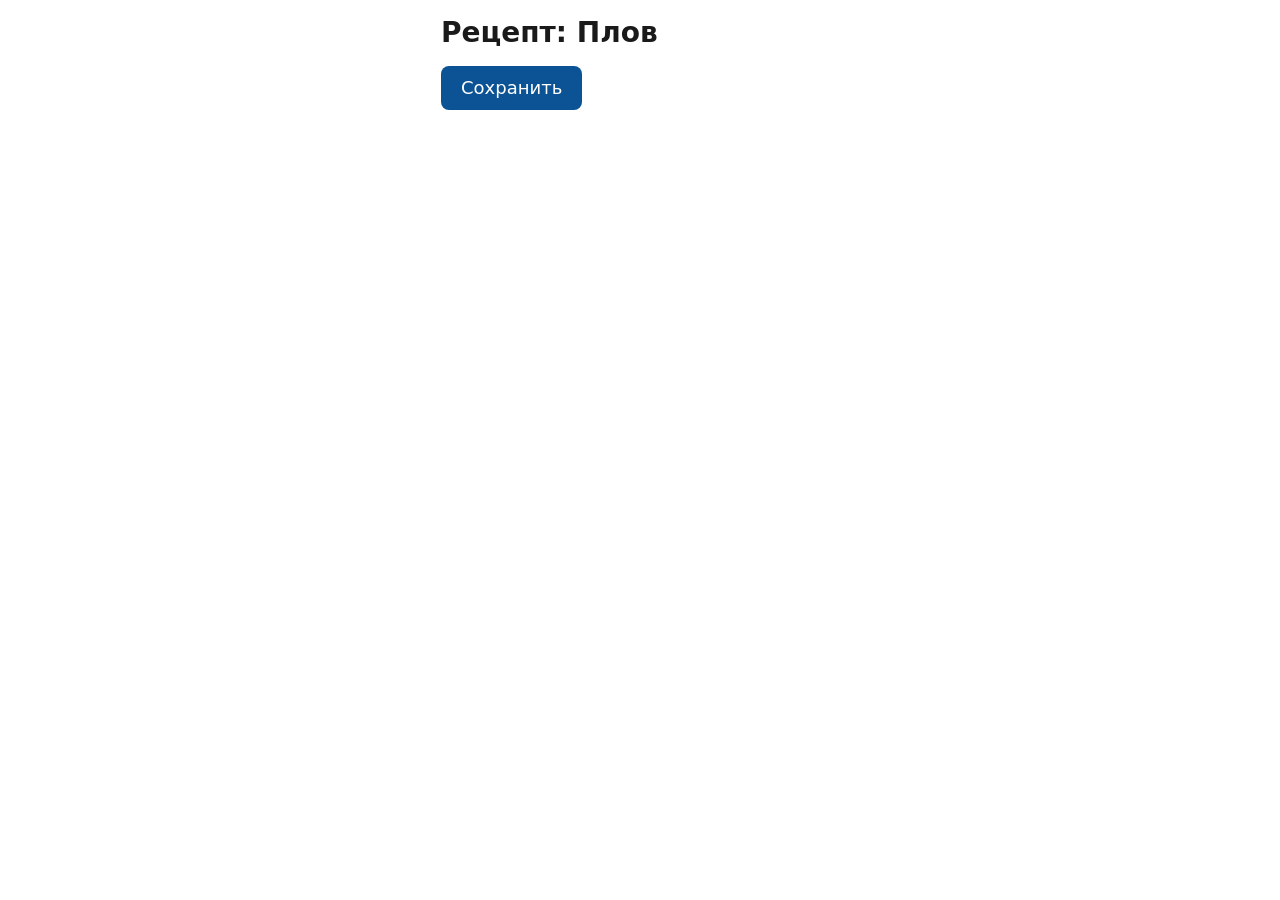
==== index.html @ 5a4d46d5 "Каркас страницы: заголовок, кнопка и область role=status" ====
<!doctype html>
<html lang="ru">
<head>
  <meta charset="utf-8">
  <meta name="viewport" content="width=device-width, initial-scale=1">
  <title>Рецепты</title>
  <!-- Пустая иконка: браузер не запрашивает файл favicon, которого нет -->
  <link rel="icon" href="data:,">
  <link rel="stylesheet" href="src/styles.css">
  <script type="module" src="src/main.js"></script>
</head>
<body>
  <main>
    <h1>Рецепт: Плов</h1>
    <button id="save-button" type="button">Сохранить</button>

    <!-- Область есть в странице с момента загрузки и пуста: скринридер должен заранее знать о ней -->
    <div id="status" class="visually-hidden" role="status"></div>
  </main>
</body>
</html>
---- src/styles.css ----
:root {
  --color-text: #1a1a1a;
  --color-background: #ffffff;
  --color-accent: #0b5394;
  --color-on-accent: #ffffff;
}

* {
  box-sizing: border-box;
}

body {
  margin: 0;
  background: var(--color-background);
  color: var(--color-text);
  font-family: system-ui, -apple-system, sans-serif;
  font-size: 1.125rem;
  line-height: 1.5;
}

main {
  max-width: 430px;
  margin: 0 auto;
  padding: 16px;
}

h1 {
  margin: 0 0 16px;
  font-size: 1.75rem;
  line-height: 1.2;
}

button {
  /* Цель касания не меньше 44×44 px */
  min-width: 44px;
  min-height: 44px;
  padding: 8px 20px;
  border: 0;
  border-radius: 8px;
  background: var(--color-accent);
  color: var(--color-on-accent);
  font: inherit;
  cursor: pointer;
}

button:focus-visible {
  outline: 3px solid var(--color-text);
  outline-offset: 2px;
}

/* Не видно на экране, но доступно скринридеру (display: none скрыл бы и от него) */
.visually-hidden {
  position: absolute;
  width: 1px;
  height: 1px;
  margin: -1px;
  padding: 0;
  overflow: hidden;
  clip-path: inset(50%);
  white-space: nowrap;
  border: 0;
}
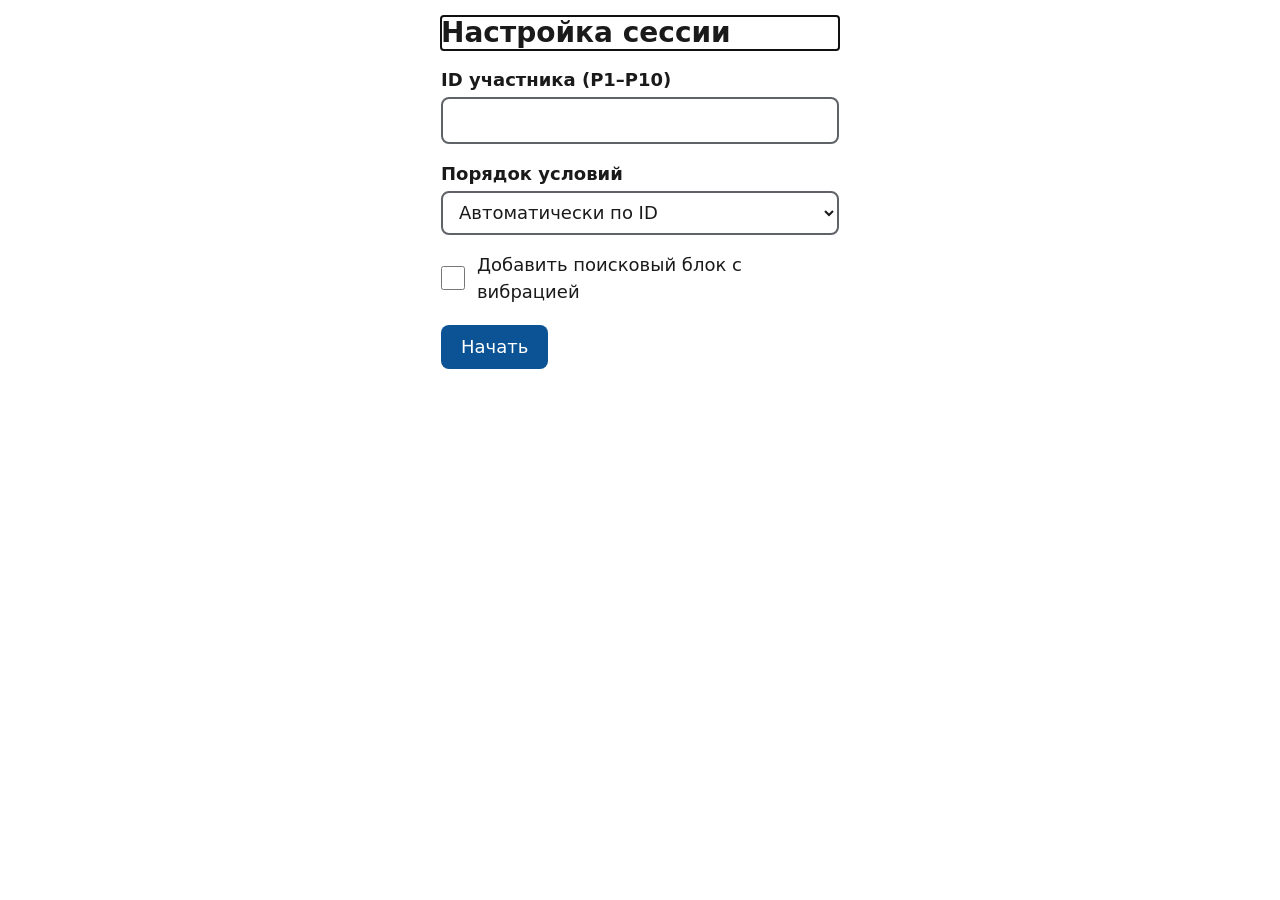
==== commit 50d4035b: "Сценарий сессии: задания, блоки и порядок условий" ====
--- a/index.html
+++ b/index.html
@@ -10,12 +10,10 @@
   <script type="module" src="src/main.js"></script>
 </head>
 <body>
-  <main>
-    <h1>Рецепт: Плов</h1>
-    <button id="save-button" type="button">Сохранить</button>
+  <!-- Экраны сессии сменяются здесь без перезагрузки страницы -->
+  <main id="screen"></main>
 
-    <!-- Область есть в странице с момента загрузки и пуста: скринридер должен заранее знать о ней -->
-    <div id="status" class="visually-hidden" role="status"></div>
-  </main>
+  <!-- Область вне экранов: она существует с момента загрузки и не пересоздаётся при смене задания -->
+  <div id="status" class="visually-hidden" role="status"></div>
 </body>
 </html>
--- a/src/styles.css
+++ b/src/styles.css
@@ -3,6 +3,9 @@
   --color-background: #ffffff;
   --color-accent: #0b5394;
   --color-on-accent: #ffffff;
+  --color-border: #5f6368;
+  --color-success: #1b5e20;
+  --color-failure: #b00020;
 }
 
 * {
@@ -30,6 +33,18 @@
   line-height: 1.2;
 }
 
+h2 {
+  margin: 24px 0 8px;
+  font-size: 1.25rem;
+  line-height: 1.3;
+}
+
+.button-row {
+  display: flex;
+  flex-wrap: wrap;
+  gap: 12px;
+}
+
 button {
   /* Цель касания не меньше 44×44 px */
   min-width: 44px;
@@ -43,9 +58,93 @@
   cursor: pointer;
 }
 
-button:focus-visible {
+button:focus-visible,
+input:focus-visible,
+select:focus-visible,
+textarea:focus-visible {
   outline: 3px solid var(--color-text);
   outline-offset: 2px;
+}
+
+label {
+  display: block;
+  margin: 16px 0 4px;
+  font-weight: 600;
+}
+
+input[type="text"],
+select,
+textarea {
+  display: block;
+  width: 100%;
+  min-height: 44px;
+  padding: 8px 12px;
+  border: 2px solid var(--color-border);
+  border-radius: 8px;
+  background: var(--color-background);
+  color: var(--color-text);
+  font: inherit;
+}
+
+.checkbox-label {
+  display: flex;
+  align-items: center;
+  gap: 12px;
+  min-height: 44px;
+  font-weight: 400;
+}
+
+input[type="checkbox"] {
+  flex: none;
+  width: 24px;
+  height: 24px;
+  margin: 0;
+}
+
+form button {
+  margin-top: 16px;
+}
+
+.field-message {
+  margin: 4px 0 0;
+  color: var(--color-failure);
+}
+
+input.field-error {
+  border-color: var(--color-failure);
+}
+
+.card {
+  margin-bottom: 24px;
+  padding: 16px;
+  border: 1px solid var(--color-border);
+  border-radius: 12px;
+}
+
+.card h2 {
+  margin-top: 0;
+}
+
+.card > button {
+  margin-top: 12px;
+}
+
+.visual-state {
+  margin: 12px 0 0;
+  font-weight: 600;
+}
+
+.visual-state[data-outcome="success"] {
+  color: var(--color-success);
+}
+
+.visual-state[data-outcome="failure"] {
+  color: var(--color-failure);
+}
+
+.next-button,
+.button-row + button {
+  margin-top: 24px;
 }
 
 /* Не видно на экране, но доступно скринридеру (display: none скрыл бы и от него) */
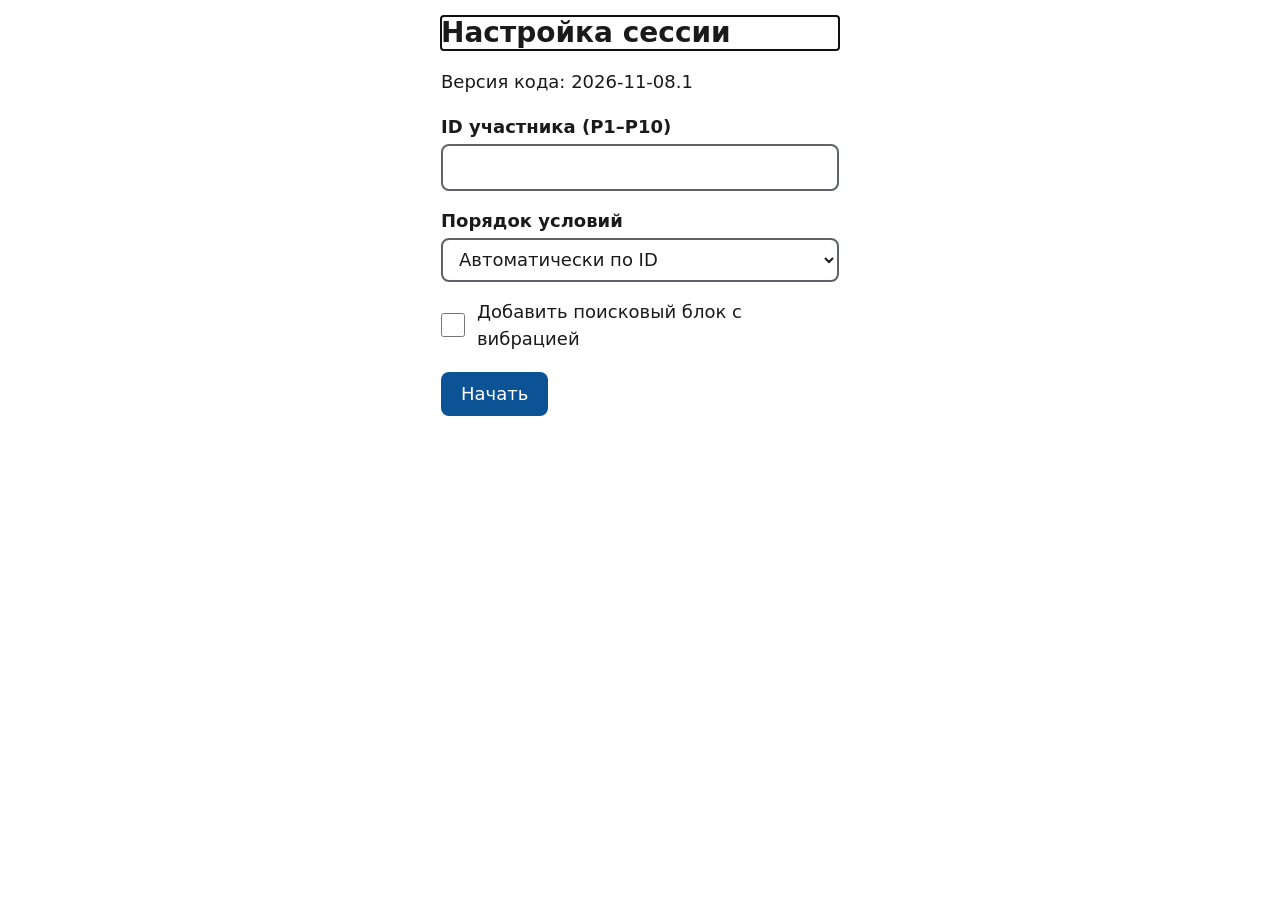
==== commit 71385fe8: "Подготовка к публикации на GitHub Pages: .nojekyll, запрет индексации, версия 2026-11-08.1" ====
--- a/index.html
+++ b/index.html
@@ -3,6 +3,8 @@
 <head>
   <meta charset="utf-8">
   <meta name="viewport" content="width=device-width, initial-scale=1">
+  <!-- Исследовательский прототип: просим поисковики не показывать его -->
+  <meta name="robots" content="noindex, nofollow">
   <title>Рецепты</title>
   <!-- Пустая иконка: браузер не запрашивает файл favicon, которого нет -->
   <link rel="icon" href="data:,">
--- a/src/styles.css
+++ b/src/styles.css
@@ -74,7 +74,7 @@
 
 input[type="text"],
 select,
-textarea {
+textarea:not(.visually-hidden) {
   display: block;
   width: 100%;
   min-height: 44px;
@@ -145,6 +145,69 @@
 .next-button,
 .button-row + button {
   margin-top: 24px;
+}
+
+/* Страница исследователя рассчитана и на ноутбук */
+main.wide {
+  max-width: 720px;
+}
+
+h3 {
+  margin: 0 0 8px;
+  font-size: 1.125rem;
+  line-height: 1.3;
+}
+
+fieldset.choice-group {
+  margin: 12px 0 0;
+  padding: 0;
+  border: 0;
+}
+
+legend {
+  padding: 0;
+  font-weight: 600;
+}
+
+.choice-row {
+  display: flex;
+  flex-wrap: wrap;
+  gap: 8px;
+  margin-top: 4px;
+}
+
+label.choice {
+  display: flex;
+  align-items: center;
+  gap: 8px;
+  min-width: 44px;
+  min-height: 44px;
+  margin: 0;
+  padding: 0 12px;
+  border: 2px solid var(--color-border);
+  border-radius: 8px;
+  font-weight: 400;
+}
+
+input[type="radio"] {
+  width: 20px;
+  height: 20px;
+  margin: 0;
+}
+
+.save-note {
+  color: var(--color-success);
+}
+
+.export-panel {
+  margin: 24px 0;
+}
+
+.button-stack {
+  display: flex;
+  flex-direction: column;
+  align-items: flex-start;
+  gap: 12px;
 }
 
 /* Не видно на экране, но доступно скринридеру (display: none скрыл бы и от него) */
